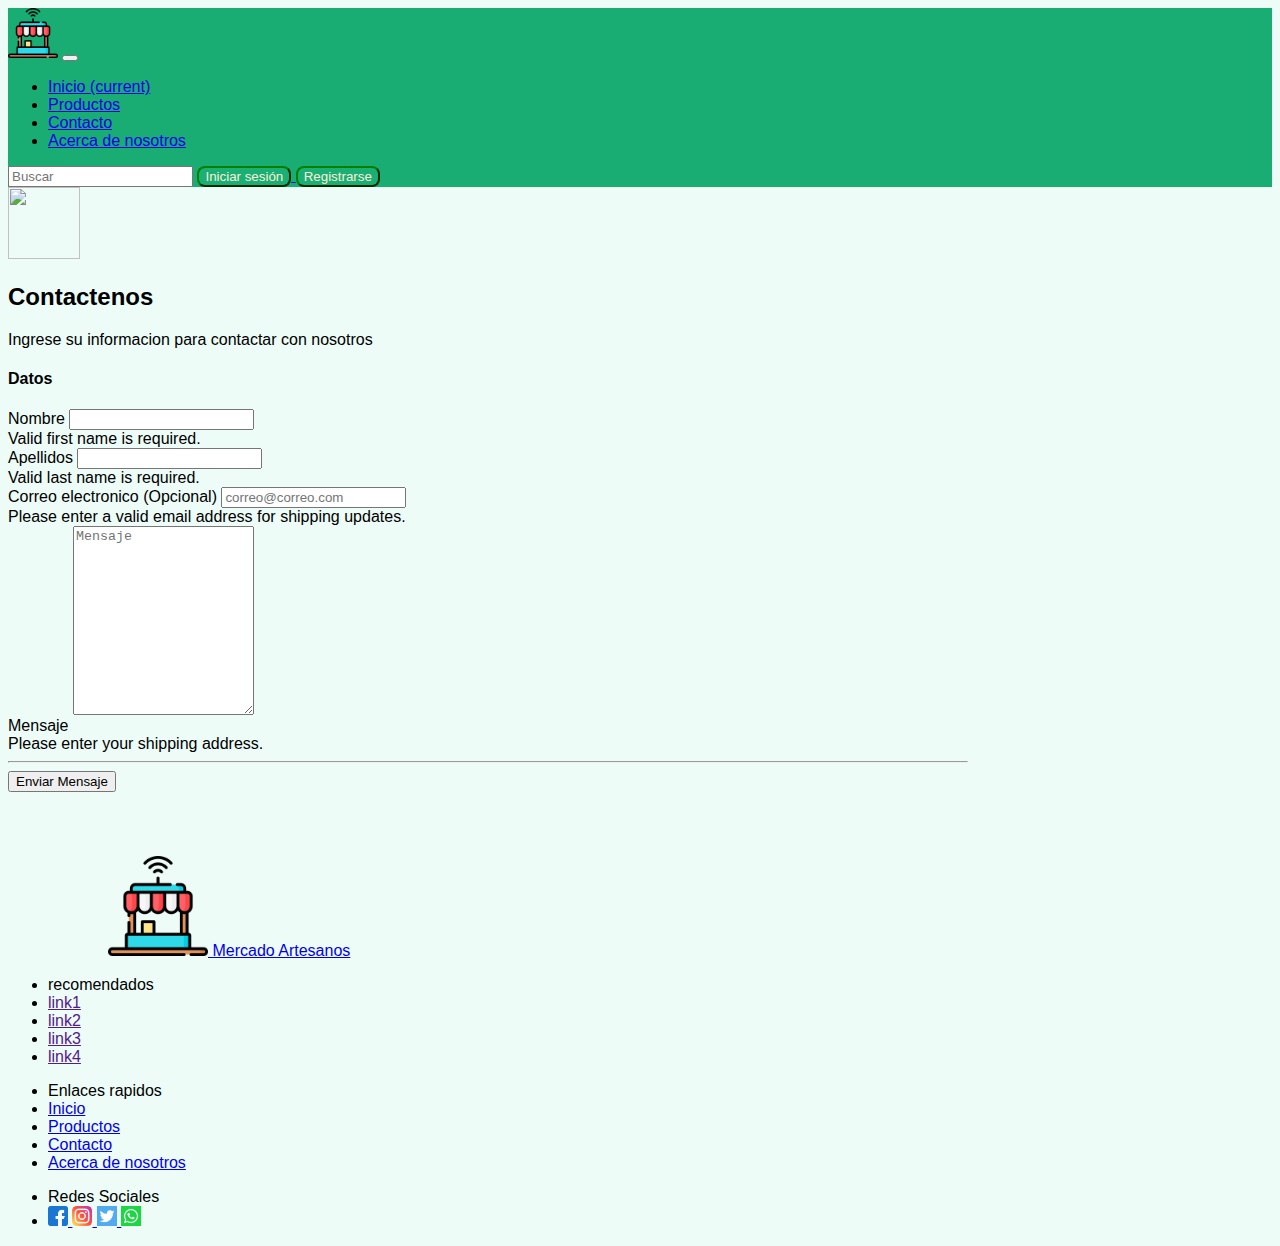
==== contacto_artesanos.html @ 50ef15f4 "Final version" ====
<!DOCTYPE html>
<html lang="en">
  <head>
    <meta charset="UTF-8" />
    <meta http-equiv="X-UA-Compatible" content="IE=edge" />
    <meta name="viewport" content="width=device-width, initial-scale=1.0" />
    <link href="./style/style.css" rel="stylesheet" />
    <title>Mercado Artesanos</title>
    <link
      rel="canonical"
      href="https://getbootstrap.com/docs/4.6/examples/checkout/"
    />
    <link rel="stylesheet" href="./bootstrap/bootstrap-4.6.0-examples/assets/dist/css/bootstrap.min.css">

    <link rel="stylesheet" href="./bootstrap/bootstrap-4.6.0-examples/checkout/form-validation.css">

    <link rel="stylesheet" href="./style/style4.css">

  </head>

  <body class="mainClass">
    <header>
      <!-- Fixed navbar -->
      <nav class="navbar navbar-expand-md navbar-dark fixed-top nav-color">
        <a class="navbar-brand" href="./home.html"><img src="./icons/tienda-en-linea.png" alt="Mercado artesanos" height="50px"></a>
        <button
          class="navbar-toggler"
          type="button"
          data-toggle="collapse"
          data-target="#navbarCollapse"
          aria-controls="navbarCollapse"
          aria-expanded="false"
          aria-label="Toggle navigation"
        >
          <span class="navbar-toggler-icon"></span>
        </button>
        <div class="collapse navbar-collapse" id="navbarCollapse">
          <ul class="navbar-nav mr-auto">
            <li class="nav-item active">
              <a class="nav-link" href="./home.html"
                >Inicio <span class="sr-only">(current)</span></a
              >
            </li>
            <li class="nav-item">
              <a class="nav-link" href="./productos1.html">Productos</a>
            </li>

            <li class="nav-item">
              <a class="nav-link" href="./contacto_artesanos.html">Contacto</a>
            </li>
            <li class="nav-item">
              <a class="nav-link" href="./aboutUs.html">Acerca de nosotros</a>
            </li>
          </ul>
          <form class="form-inline mt-2 mt-md-0">
            <input
              class="form-control mr-sm-2"
              type="text"
              placeholder="Buscar"
              aria-label="Buscar"
            />
            <a href="#">
              <input type="button" class="button1" value="Iniciar sesión">
            </a>
            <a href="./registro_artesanos.html">
              <input type="button" class="button1" value="Registrarse">
            </a>
          </form>
        </div>
      </nav>
    </header>

    <div class="container margenes-container">
      <div class="py-5 text-center">
        <img
          class="d-block mx-auto mb-4"
          src="/bootstrap/bootstrap-4.6.0-examples/assets/brand/bootstrap-outline.svg"
          alt=""
          width="72"
          height="72"
        />
        <h2>Contactenos</h2>
        <p class="lead">Ingrese su informacion para contactar con nosotros</p>
      </div>

      <div class="col-md-8 order-md-1 centrado">
        <h4 class="mb-3">Datos</h4>
        <form class="needs-validation" novalidate>
          <div class="row">
            <div class="col-md-6 mb-3">
              <label for="firstName">Nombre</label>
              <input
                type="text"
                class="form-control"
                id="firstName"
                placeholder=""
                value=""
                required
              />
              <div class="invalid-feedback">Valid first name is required.</div>
            </div>
            <div class="col-md-6 mb-3">
              <label for="lastName">Apellidos</label>
              <input
                type="text"
                class="form-control"
                id="lastName"
                placeholder=""
                value=""
                required
              />
              <div class="invalid-feedback">Valid last name is required.</div>
            </div>
          </div>



          <div class="mb-3">
            <label for="email"
              >Correo electronico
              <span class="text-muted">(Opcional)</span></label
            >
            <input
              type="email"
              class="form-control"
              id="email"
              placeholder="correo@correo.com"
            />
            <div class="invalid-feedback">
              Please enter a valid email address for shipping updates.
            </div>
          </div>


          
          <div class="mb-3">
            
            <label for="texto">Mensaje</label>
            <textarea id="texto"  placeholder="Mensaje" style="margin: 0px 34.5px 16px 0px; height: 183px; margin: 542;" class="form-control altura-mensaje"></textarea>
            
            <div class="invalid-feedback">
              Please enter your shipping address.
            </div>
          </div>



          <hr class="mb-4" />
          <button class="btn btn-primary btn-lg btn-block" type="submit">
            Enviar Mensaje
          </button>
        </form>
      </div>
    </div>

    <footer class="bg-dark text-white mt-auto">
      <div class="container-fluid">
          <nav class="row col-12">
              <a href="#" class="col-xl-2 col-lg-2 col-md-4 col-sm-6 text-reset text-uppercase d-flex align-items-center justify-content-between distancia-footer">
                  <img src="./icons/tienda-en-linea.png" height="100px" alt="Logo Mercado Artesano" class="mr-3">
                  Mercado Artesanos
              </a>
              <ul class="col-xl-2 col-lg-2 col-md-4 col-sm-6 list-unstyled">
                <li class="font-weight-bold text-uppercase">recomendados</li>
                <li><a href="" class="text-reset">link1</a></li>
                <li><a href="" class="text-reset">link2</a></li>
                <li><a href="" class="text-reset">link3</a></li>
                <li><a href="" class="text-reset">link4</a></li>
              </ul>
              <ul class="col-xl-2 col-lg-2 col-md-4 col-sm-6 list-unstyled">
                <li class="font-weight-bold text-uppercase">Enlaces rapidos</li>
                <li><a href="./home.html" class="text-reset">Inicio</a></li>
                <li><a href="./productos1.html" class="text-reset">Productos</a></li>
                <li><a href="./contacto_artesanos.html" class="text-reset">Contacto</a></li>
                <li><a href="./aboutUs.html" class="text-reset">Acerca de nosotros</a></li>
              </ul>
              <ul class="col-xl-1 col-lg-1 col-md-4 col-sm-6 list-unstyled">
                <li class="font-weight-bold text-uppercase">Redes Sociales</li>
                <li class="d-flex justify-content-between">
                  <a href="https://www.facebook.com/scarlett.johnanson">
                    <img src="./icons/facebook.png" alt="Facebook" height="20px">
                  </a>
                  <a href="https://www.instagram.com/alexandradaddario/?hl=es-la">
                    <img src="./icons/instagram.png" alt="instagram" height="20px">
                  </a>
                  <a href="https://twitter.com/muebleslufran">
                    <img src="./icons/gorjeo.png" alt="Twitter" height="20px">
                  </a>
                  <a href="https://web.whatsapp.com">
                    <img src="./icons/whatsapp.png" alt="whatsapp" height="20px">
                  </a>
                </li>
              </ul>
          </nav>
      </div>
  </footer>

  </body>
</html>
---- style/style.css ----
head{
  font-family: Verdana, Geneva, Tahoma, sans-serif;
}


.item_nav{
    color:rgb(255,239,213);
    float: left;
    padding-left: 20px;
    display: flex;
    align-items: center;
    padding-right: 20px;
    height: 100%;
    font-size: large;
}   

.item_nav:hover{
    color: rgb(255,239,213);
    
}
.item_nav:active{
    color: rgb(12,83,55);
}
.label_search{
    color:rgb(24,24,24);
    padding-left: 40px;
    display: flex;
}

.nav_menu{
    display: flex;
    align-items: center;
}
.nav_search{
    display: flex;
    align-items: center;
}
.nav_button{
    display:flex;
    align-items: center;
    margin-left: 10px;
    margin-right: 10px;
}

.footer_container{
    background-color:rgb(24,24,24);
    bottom: 0px;
    width: 100%;
    height: 180px;
    display: flex;
    justify-content:space-between
}

.grid-item{
    background-color: transparent;
    padding: 1%;
    text-align: left;
    width:100px;
    height: 30px;
    float: left;
}
.red-social{
    color:rgb(25,172,115);
    margin-left: 20px;
    margin-top: 10px;
    font-size: 15px;
    
}

.redes_container{
    width: 200px;
    display: grid;
    grid-template-columns: auto auto;
    
}
.red_social_png{
    height: 20px;
    width: 30px;
    margin-top: 10px;

}

body{
  font-family: 'Lucida Sans', 'Lucida Sans Regular', 'Lucida Grande', 'Lucida Sans Unicode', Geneva, Verdana, sans-serif;
  background-color: yellowgreen ;
}
.mainClass{
    background-color:rgb(237,252,247);
    
}
.direction-container{
    justify-self: center;
    display: grid;
    width: 400px;
    grid-template-columns: auto ;
    
}

.grid-item1{
    padding-right: 10px;
    padding-top: 10px;
    width: 100%;
    display: grid;
    
}

.grid-item1 p {
    color:rgb(25,172,115);
    font-size: x-large;
    justify-self: center;
    
}

/* GLOBAL STYLES
-------------------------------------------------- */
/* Padding below the footer and lighter body text */


  
  
  /* CUSTOMIZE THE CAROUSEL
  -------------------------------------------------- */
  
  /* Carousel base class */
  .carousel {
    margin-top: 0px;
    margin-bottom: 4rem;
  }
  /* Since positioning the image, we need to help out the caption */
  .carousel-caption {
    bottom: 3rem;
    z-index: 10;
  }
  
  /* Declare heights because of positioning of img element */
  .carousel-item {
    height: 32rem;
  }
  .carousel-item > img {
    position: absolute;
    top: 0;
    left: 0;
    min-width: 100%;
    height: 32rem;
  }
  
  
  
  /* RESPONSIVE CSS
  -------------------------------------------------- */
  
  @media (min-width: 40em) {
    /* Bump up size of carousel content */
    .carousel-caption p {
      margin-bottom: 1.25rem;
      font-size: 1.25rem;
      line-height: 1.4;
    }
  
    .featurette-heading {
      font-size: 50px;
    }
  }
  
  @media (min-width: 62em) {
    .featurette-heading {
      margin-top: 1rem;
    }
  }
 

.nav-color{
  background-color: rgb(25,172,115);
}

.button1{
  background-color:rgba(30,206,138,0.1) ;
  color:papayawhip;
  border-radius: 8px ;
  border-color: green;
  shape-margin: 0.5px;
}

.cont1{
  display: flex;
  height: 300px;
  width: 100%;
  align-items: center;
  justify-content: flex-end;
  margin-top: 60px;
  margin-bottom: 60px;
  
}
.subcont{
  display: flex;
  width: 40%;
  height: 100%;
  padding: 5px;
  align-items: center;
  margin-left: 90px;
  margin-right: 60px;
}
.subcont h1{
  font-size:30px;
  font-family: Georgia, 'Times New Roman', Times, serif;
}
.cont2{
  display: flex;
  height: 300px;
  width: 100%;
  align-items: center;
  justify-content: flex-start;
  margin-top: 30px;
  margin-bottom: 30px;
}
  
.video1{
  flex-wrap: wrap;
  height: 100%;
  width: 35%;
}

.contenedor_maestro{
  margin: 30px;


}


.container {
  max-width: 960px;
}

/*
 * Custom translucent site header
 */

.site-header {
  background-color: rgb(24,173,115);
  -webkit-backdrop-filter: saturate(180%) blur(20px);
  backdrop-filter: saturate(180%) blur(20px);
}
.site-header a {
  color: rgb(255,239,213);
  transition: ease-in-out color .15s;
}
.site-header a:hover {
  color: rgb(255,239,213);
  
}
/*
 * Dummy devices (replace them with your own or something else entirely!)
 */

.product-device {
  position: absolute;
  right: 10%;
  bottom: -30%;
  width: 300px;
  height: 540px;
  background-color: #333;
  border-radius: 21px;
  -webkit-transform: rotate(30deg);
  transform: rotate(30deg);
}

.product-device::before {
  position: absolute;
  top: 10%;
  right: 10px;
  bottom: 10%;
  left: 10px;
  content:"ponlo en las manos de un artesano, hazlo único";
  color:papayawhip;
  background-color: rgba(255, 255, 255, .1);
  border-radius: 5px;
}

.product-device-2 {
  top: -25%;
  right: auto;
  bottom: 0;
  left: 5%;
  background-color: #e5e5e5;
}


/*
 * Extra utilities
 */

.flex-equal > * {
  -ms-flex: 1;
  flex: 1;
}
@media (min-width: 768px) {
  .flex-md-equal > * {
    -ms-flex: 1;
    flex: 1;
  }
}

.overflow-hidden { overflow: hidden; }


.dimension{
  height: auto;
  margin-top: 0;
}

.img-product{
  height: 150px;
}
.min_product{
  height: auto ;
  margin-top: 30px;
  margin-bottom: 60px;
}
.name-product h3{
  font-size: small;
}

.categories{
  float: left;
}

.categoria2{
  
  float: left;
  margin-right: 50px;
  height: 300px;
  justify-content: left;
  background-color:rgb(152,242,203) ;
  border-radius: 8px;
}

.mastergrid{
  margin-top: 200px;
}

 

.div-categories{
  margin-bottom: 10px;
  margin-top: 5px;

}
.div-categories a{
  font-size: large;
  font-family: Georgia, 'Times New Roman', Times, serif;
  color: rgb(24,24,24);
  font-weight: bold;
  
  
   
}
---- style/style4.css ----
.centrado{
    margin-left: auto;
    margin-right: auto;
}

.altura-mensaje{
    min-height: 100px;
}

.ancho-footer{
    margin: auto;
}

.margenes-container{
    margin-bottom: 5%;
}

.distancia-footer{
    margin-right: 100px;
    padding-left: 100px;
    
}
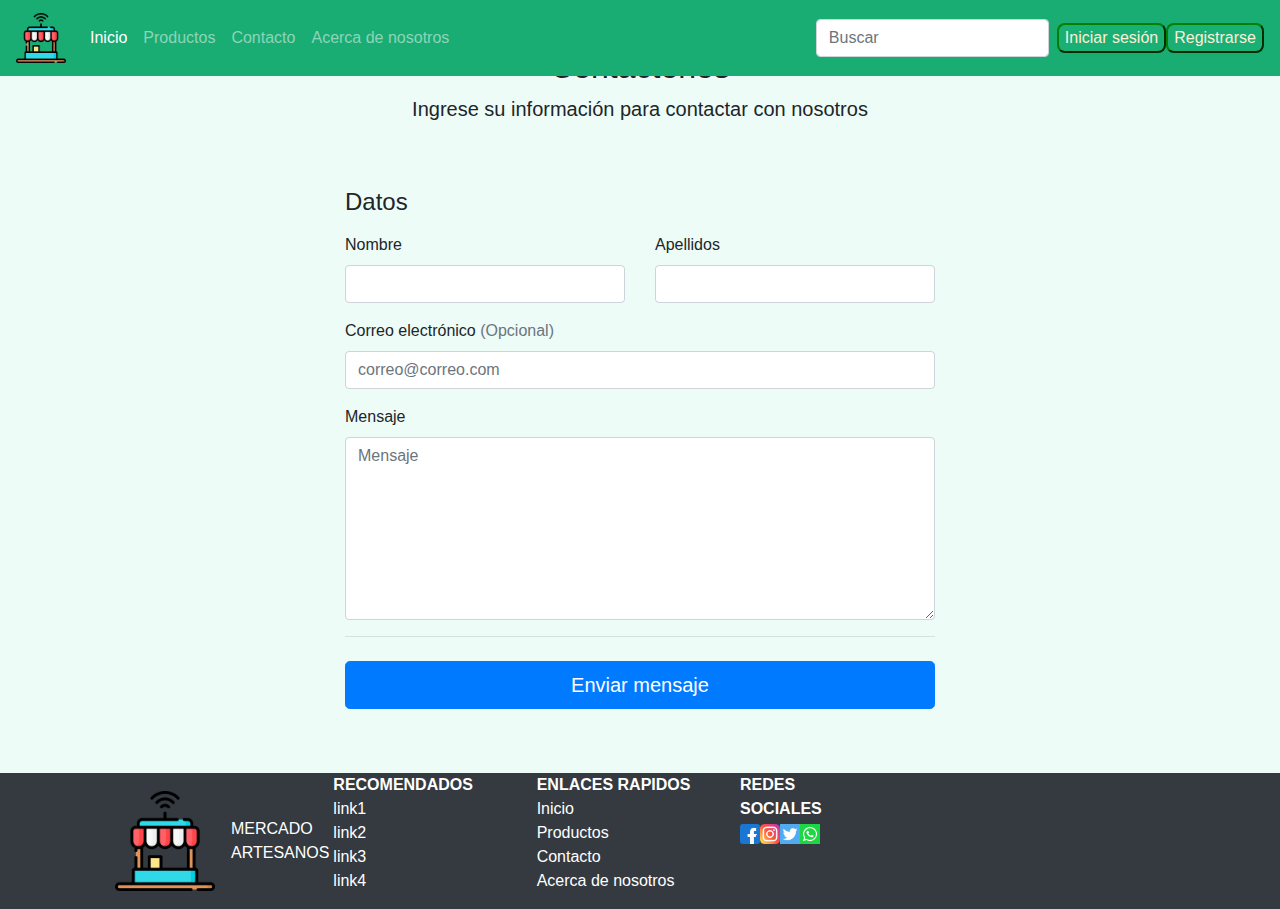
==== commit 76a6b64e: "Add files via upload" ====
--- a/contacto_artesanos.html
+++ b/contacto_artesanos.html
@@ -10,11 +10,18 @@
       rel="canonical"
       href="https://getbootstrap.com/docs/4.6/examples/checkout/"
     />
+    <link rel="stylesheet" href="./style/style_header.css"/>
     <link rel="stylesheet" href="./bootstrap/bootstrap-4.6.0-examples/assets/dist/css/bootstrap.min.css">
 
     <link rel="stylesheet" href="./bootstrap/bootstrap-4.6.0-examples/checkout/form-validation.css">
 
     <link rel="stylesheet" href="./style/style4.css">
+
+    <link rel="stylesheet" href="./style/stylecontacto.css">
+
+    <link rel="stylesheet" href="./style/stylefooter.css">
+
+    <script src="./js/index.js"></script>
 
   </head>
 
@@ -71,16 +78,9 @@
     </header>
 
     <div class="container margenes-container">
-      <div class="py-5 text-center">
-        <img
-          class="d-block mx-auto mb-4"
-          src="/bootstrap/bootstrap-4.6.0-examples/assets/brand/bootstrap-outline.svg"
-          alt=""
-          width="72"
-          height="72"
-        />
+      <div class="py-5 text-center separacion">
         <h2>Contactenos</h2>
-        <p class="lead">Ingrese su informacion para contactar con nosotros</p>
+        <p class="lead">Ingrese su información para contactar con nosotros</p>
       </div>
 
       <div class="col-md-8 order-md-1 centrado">
@@ -97,7 +97,7 @@
                 value=""
                 required
               />
-              <div class="invalid-feedback">Valid first name is required.</div>
+              <div class="invalid-feedback">Se requiere un nombre verificado.</div>
             </div>
             <div class="col-md-6 mb-3">
               <label for="lastName">Apellidos</label>
@@ -117,7 +117,7 @@
 
           <div class="mb-3">
             <label for="email"
-              >Correo electronico
+              >Correo electrónico
               <span class="text-muted">(Opcional)</span></label
             >
             <input
@@ -147,7 +147,7 @@
 
           <hr class="mb-4" />
           <button class="btn btn-primary btn-lg btn-block" type="submit">
-            Enviar Mensaje
+            Enviar mensaje
           </button>
         </form>
       </div>
--- a/bootstrap/bootstrap-4.6.0-examples/checkout/form-validation.css
+++ b/bootstrap/bootstrap-4.6.0-examples/checkout/form-validation.css
@@ -0,0 +1,5 @@
+.container {
+  max-width: 960px;
+}
+
+.lh-condensed { line-height: 1.25; }
